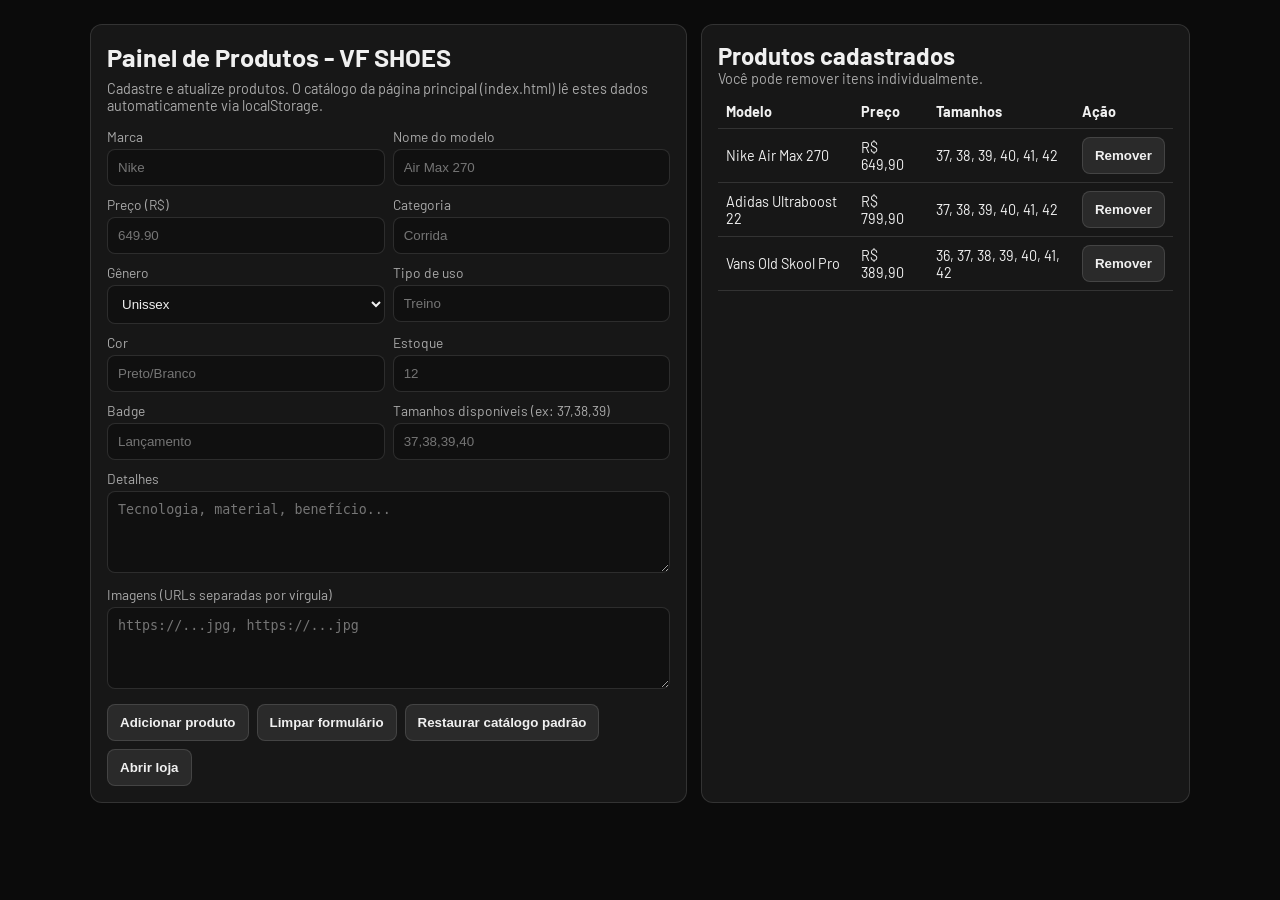
==== admin.html @ 76a2b815 "Split VF Shoes into storefront and product admin pages" ====
<!DOCTYPE html>
<html lang="pt-BR">
<head>
  <meta charset="UTF-8" />
  <meta name="viewport" content="width=device-width, initial-scale=1.0" />
  <title>VF SHOES Admin | Cadastro de Produtos</title>
  <link rel="preconnect" href="https://fonts.googleapis.com">
  <link rel="preconnect" href="https://fonts.gstatic.com" crossorigin>
  <link href="https://fonts.googleapis.com/css2?family=Barlow:wght@400;500;600;700;800&display=swap" rel="stylesheet">
  <style>
    :root { --bg:#0b0b0b; --card:#171717; --line:rgba(255,255,255,.12); --txt:#f0f0f0; --muted:#a9a9a9; }
    *{margin:0;padding:0;box-sizing:border-box}
    body{font-family:'Barlow',sans-serif;background:var(--bg);color:var(--txt);padding:24px}
    .wrap{max-width:1100px;margin:auto;display:grid;grid-template-columns:1.1fr .9fr;gap:14px}
    .card{background:var(--card);border:1px solid var(--line);border-radius:12px;padding:16px}
    h1{font-size:1.6rem;margin-bottom:8px}
    .muted{color:var(--muted);font-size:.9rem}
    .grid{display:grid;grid-template-columns:1fr 1fr;gap:8px}
    label{font-size:.86rem;color:var(--muted)}
    input,textarea,select{width:100%;padding:10px;border-radius:8px;background:#101010;border:1px solid var(--line);color:var(--txt);margin-top:4px}
    textarea{min-height:82px;resize:vertical}
    .btn{border:1px solid var(--line);background:#2a2a2a;color:var(--txt);padding:10px 12px;border-radius:8px;cursor:pointer;font-weight:700}
    .actions{display:flex;gap:8px;flex-wrap:wrap;margin-top:12px}
    table{width:100%;border-collapse:collapse;margin-top:8px}
    th,td{padding:8px;border-bottom:1px solid var(--line);text-align:left;font-size:.9rem}
    @media (max-width:920px){.wrap{grid-template-columns:1fr}}
  </style>
</head>
<body>
  <div class="wrap">
    <section class="card">
      <h1>Painel de Produtos - VF SHOES</h1>
      <p class="muted">Cadastre e atualize produtos. O catálogo da página principal (index.html) lê estes dados automaticamente via localStorage.</p>

      <div class="grid" style="margin-top:12px">
        <div><label>Marca<input id="brand" placeholder="Nike"></label></div>
        <div><label>Nome do modelo<input id="name" placeholder="Air Max 270"></label></div>
        <div><label>Preço (R$)<input id="price" type="number" step="0.01" placeholder="649.90"></label></div>
        <div><label>Categoria<input id="category" placeholder="Corrida"></label></div>
        <div><label>Gênero<select id="gender"><option>Unissex</option><option>Masculino</option><option>Feminino</option></select></label></div>
        <div><label>Tipo de uso<input id="use" placeholder="Treino"></label></div>
        <div><label>Cor<input id="color" placeholder="Preto/Branco"></label></div>
        <div><label>Estoque<input id="stock" type="number" placeholder="12"></label></div>
        <div><label>Badge<input id="badge" placeholder="Lançamento"></label></div>
        <div><label>Tamanhos disponíveis (ex: 37,38,39)<input id="sizes" placeholder="37,38,39,40"></label></div>
      </div>

      <div style="margin-top:8px">
        <label>Detalhes<textarea id="details" placeholder="Tecnologia, material, benefício..."></textarea></label>
      </div>
      <div style="margin-top:8px">
        <label>Imagens (URLs separadas por vírgula)<textarea id="images" placeholder="https://...jpg, https://...jpg"></textarea></label>
      </div>

      <div class="actions">
        <button class="btn" onclick="addProduct()">Adicionar produto</button>
        <button class="btn" onclick="clearForm()">Limpar formulário</button>
        <button class="btn" onclick="resetDefaults()">Restaurar catálogo padrão</button>
        <button class="btn" onclick="goStore()">Abrir loja</button>
      </div>
    </section>

    <section class="card">
      <h2>Produtos cadastrados</h2>
      <p class="muted">Você pode remover itens individualmente.</p>
      <table>
        <thead><tr><th>Modelo</th><th>Preço</th><th>Tamanhos</th><th>Ação</th></tr></thead>
        <tbody id="rows"></tbody>
      </table>
    </section>
  </div>

  <script>
    const DEFAULT_PRODUCTS = [
      { id: 1, brand:'Nike', name:'Air Max 270', price:649.9, category:'Corrida', gender:'Unissex', use:'Treino', color:'Preto/Branco', stock:12, badge:'Em Alta', details:'Amortecimento Air Max e estilo urbano.', sizes:[37,38,39,40,41,42], images:['https://images.unsplash.com/photo-1542291026-7eec264c27ff?q=80&w=1200&auto=format&fit=crop','https://images.unsplash.com/photo-1600185365483-26d7a4cc7519?q=80&w=1200&auto=format&fit=crop','https://images.unsplash.com/photo-1605348532760-6753d2c43329?q=80&w=1200&auto=format&fit=crop'] },
      { id: 2, brand:'Adidas', name:'Ultraboost 22', price:799.9, category:'Corrida', gender:'Feminino', use:'Competição', color:'Branco', stock:7, badge:'Lançamento', details:'Resposta de energia e conforto premium.', sizes:[37,38,39,40,41,42], images:['https://images.unsplash.com/photo-1597248881519-db089d3744a5?q=80&w=1200&auto=format&fit=crop','https://images.unsplash.com/photo-1525966222134-fcfa99b8ae77?q=80&w=1200&auto=format&fit=crop','https://images.unsplash.com/photo-1600180758895-9e8ef6a2dbe4?q=80&w=1200&auto=format&fit=crop'] },
      { id: 3, brand:'Vans', name:'Old Skool Pro', price:389.9, category:'Skate', gender:'Unissex', use:'Skate', color:'Preto', stock:11, badge:'Clássico', details:'Durável para skate e versátil para o dia a dia.', sizes:[36,37,38,39,40,41,42], images:['https://images.unsplash.com/photo-1560769629-975ec94e6a86?q=80&w=1200&auto=format&fit=crop','https://images.unsplash.com/photo-1584735175097-719d848f8449?q=80&w=1200&auto=format&fit=crop','https://images.unsplash.com/photo-1575537302964-96cd47c06b1b?q=80&w=1200&auto=format&fit=crop'] }
    ];

    let products = JSON.parse(localStorage.getItem('vf_products_custom') || 'null') || [...DEFAULT_PRODUCTS];
    const byId = (id) => document.getElementById(id);
    const money = (v) => `R$ ${Number(v).toFixed(2).replace('.', ',')}`;

    function persist() {
      localStorage.setItem('vf_products_custom', JSON.stringify(products));
      renderRows();
    }

    function renderRows() {
      byId('rows').innerHTML = products.map((p) => `
        <tr>
          <td>${p.brand} ${p.name}</td>
          <td>${money(p.price)}</td>
          <td>${(p.sizes || []).join(', ')}</td>
          <td><button class="btn" onclick="removeProduct(${p.id})">Remover</button></td>
        </tr>
      `).join('');
    }

    function getVal(id) { return byId(id).value.trim(); }

    function addProduct() {
      const brand = getVal('brand');
      const name = getVal('name');
      const price = Number(getVal('price'));
      const category = getVal('category');
      const gender = getVal('gender');
      const use = getVal('use');
      const color = getVal('color');
      const stock = Number(getVal('stock') || 0);
      const badge = getVal('badge') || 'Novo';
      const details = getVal('details');
      const sizes = getVal('sizes').split(',').map((n) => Number(n.trim())).filter(Boolean);
      const images = getVal('images').split(',').map((u) => u.trim()).filter(Boolean);

      if (!brand || !name || !price || !category || !sizes.length || !images.length) {
        alert('Preencha pelo menos: marca, nome, preço, categoria, tamanhos e imagens.');
        return;
      }

      const id = products.length ? Math.max(...products.map((p) => p.id)) + 1 : 1;
      products.push({ id, brand, name, price, category, gender, use, color, stock, badge, details, sizes, images });
      persist();
      clearForm();
      alert('Produto adicionado! Abra a loja para conferir.');
    }

    function removeProduct(id) {
      products = products.filter((p) => p.id !== id);
      persist();
    }

    function clearForm() {
      ['brand','name','price','category','use','color','stock','badge','sizes','details','images'].forEach((id) => byId(id).value = '');
      byId('gender').value = 'Unissex';
    }

    function resetDefaults() {
      if (!confirm('Restaurar catálogo padrão?')) return;
      products = [...DEFAULT_PRODUCTS];
      persist();
    }

    function goStore() { location.href = 'index.html'; }

    renderRows();
  </script>
</body>
</html>
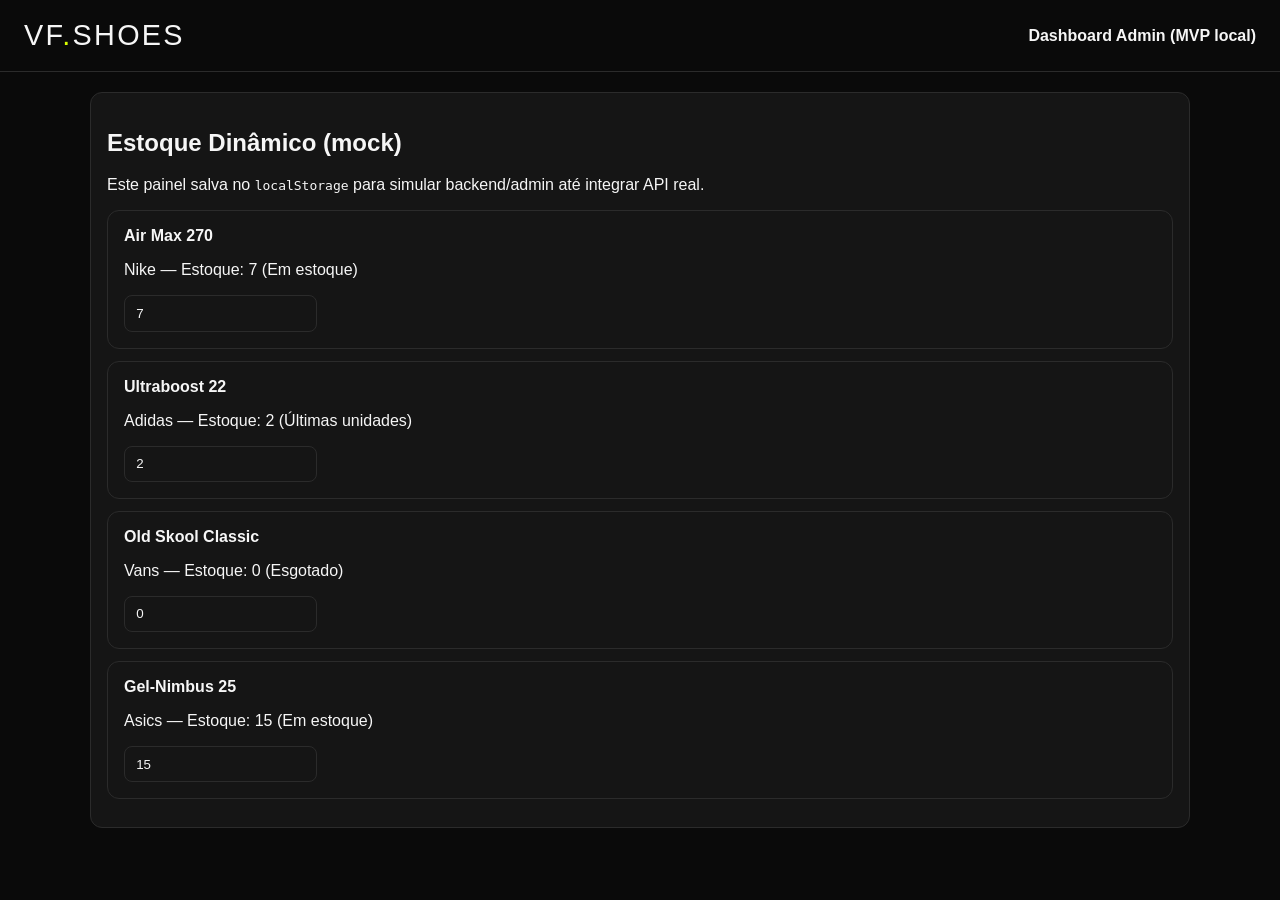
==== commit 9117c544: "Implement split frontend with advanced catalog UX and PDP" ====
--- a/admin.html
+++ b/admin.html
@@ -1,149 +1,25 @@
-<!DOCTYPE html>
-<html lang="pt-BR">
+<!doctype html>
+<html lang="pt-BR" data-theme="dark">
 <head>
   <meta charset="UTF-8" />
   <meta name="viewport" content="width=device-width, initial-scale=1.0" />
-  <title>VF SHOES Admin | Cadastro de Produtos</title>
-  <link rel="preconnect" href="https://fonts.googleapis.com">
-  <link rel="preconnect" href="https://fonts.gstatic.com" crossorigin>
-  <link href="https://fonts.googleapis.com/css2?family=Barlow:wght@400;500;600;700;800&display=swap" rel="stylesheet">
-  <style>
-    :root { --bg:#0b0b0b; --card:#171717; --line:rgba(255,255,255,.12); --txt:#f0f0f0; --muted:#a9a9a9; }
-    *{margin:0;padding:0;box-sizing:border-box}
-    body{font-family:'Barlow',sans-serif;background:var(--bg);color:var(--txt);padding:24px}
-    .wrap{max-width:1100px;margin:auto;display:grid;grid-template-columns:1.1fr .9fr;gap:14px}
-    .card{background:var(--card);border:1px solid var(--line);border-radius:12px;padding:16px}
-    h1{font-size:1.6rem;margin-bottom:8px}
-    .muted{color:var(--muted);font-size:.9rem}
-    .grid{display:grid;grid-template-columns:1fr 1fr;gap:8px}
-    label{font-size:.86rem;color:var(--muted)}
-    input,textarea,select{width:100%;padding:10px;border-radius:8px;background:#101010;border:1px solid var(--line);color:var(--txt);margin-top:4px}
-    textarea{min-height:82px;resize:vertical}
-    .btn{border:1px solid var(--line);background:#2a2a2a;color:var(--txt);padding:10px 12px;border-radius:8px;cursor:pointer;font-weight:700}
-    .actions{display:flex;gap:8px;flex-wrap:wrap;margin-top:12px}
-    table{width:100%;border-collapse:collapse;margin-top:8px}
-    th,td{padding:8px;border-bottom:1px solid var(--line);text-align:left;font-size:.9rem}
-    @media (max-width:920px){.wrap{grid-template-columns:1fr}}
-  </style>
+  <title>VF SHOES — Admin (MVP)</title>
+  <link rel="stylesheet" href="css/styles.css" />
 </head>
 <body>
-  <div class="wrap">
+  <header class="header">
+    <a class="logo" href="index.html">VF<span>.</span>SHOES</a>
+    <h1 style="font-size:1rem">Dashboard Admin (MVP local)</h1>
+  </header>
+
+  <main class="container">
     <section class="card">
-      <h1>Painel de Produtos - VF SHOES</h1>
-      <p class="muted">Cadastre e atualize produtos. O catálogo da página principal (index.html) lê estes dados automaticamente via localStorage.</p>
+      <h2>Estoque Dinâmico (mock)</h2>
+      <p>Este painel salva no <code>localStorage</code> para simular backend/admin até integrar API real.</p>
+      <div id="admin-products"></div>
+    </section>
+  </main>
 
-      <div class="grid" style="margin-top:12px">
-        <div><label>Marca<input id="brand" placeholder="Nike"></label></div>
-        <div><label>Nome do modelo<input id="name" placeholder="Air Max 270"></label></div>
-        <div><label>Preço (R$)<input id="price" type="number" step="0.01" placeholder="649.90"></label></div>
-        <div><label>Categoria<input id="category" placeholder="Corrida"></label></div>
-        <div><label>Gênero<select id="gender"><option>Unissex</option><option>Masculino</option><option>Feminino</option></select></label></div>
-        <div><label>Tipo de uso<input id="use" placeholder="Treino"></label></div>
-        <div><label>Cor<input id="color" placeholder="Preto/Branco"></label></div>
-        <div><label>Estoque<input id="stock" type="number" placeholder="12"></label></div>
-        <div><label>Badge<input id="badge" placeholder="Lançamento"></label></div>
-        <div><label>Tamanhos disponíveis (ex: 37,38,39)<input id="sizes" placeholder="37,38,39,40"></label></div>
-      </div>
-
-      <div style="margin-top:8px">
-        <label>Detalhes<textarea id="details" placeholder="Tecnologia, material, benefício..."></textarea></label>
-      </div>
-      <div style="margin-top:8px">
-        <label>Imagens (URLs separadas por vírgula)<textarea id="images" placeholder="https://...jpg, https://...jpg"></textarea></label>
-      </div>
-
-      <div class="actions">
-        <button class="btn" onclick="addProduct()">Adicionar produto</button>
-        <button class="btn" onclick="clearForm()">Limpar formulário</button>
-        <button class="btn" onclick="resetDefaults()">Restaurar catálogo padrão</button>
-        <button class="btn" onclick="goStore()">Abrir loja</button>
-      </div>
-    </section>
-
-    <section class="card">
-      <h2>Produtos cadastrados</h2>
-      <p class="muted">Você pode remover itens individualmente.</p>
-      <table>
-        <thead><tr><th>Modelo</th><th>Preço</th><th>Tamanhos</th><th>Ação</th></tr></thead>
-        <tbody id="rows"></tbody>
-      </table>
-    </section>
-  </div>
-
-  <script>
-    const DEFAULT_PRODUCTS = [
-      { id: 1, brand:'Nike', name:'Air Max 270', price:649.9, category:'Corrida', gender:'Unissex', use:'Treino', color:'Preto/Branco', stock:12, badge:'Em Alta', details:'Amortecimento Air Max e estilo urbano.', sizes:[37,38,39,40,41,42], images:['https://images.unsplash.com/photo-1542291026-7eec264c27ff?q=80&w=1200&auto=format&fit=crop','https://images.unsplash.com/photo-1600185365483-26d7a4cc7519?q=80&w=1200&auto=format&fit=crop','https://images.unsplash.com/photo-1605348532760-6753d2c43329?q=80&w=1200&auto=format&fit=crop'] },
-      { id: 2, brand:'Adidas', name:'Ultraboost 22', price:799.9, category:'Corrida', gender:'Feminino', use:'Competição', color:'Branco', stock:7, badge:'Lançamento', details:'Resposta de energia e conforto premium.', sizes:[37,38,39,40,41,42], images:['https://images.unsplash.com/photo-1597248881519-db089d3744a5?q=80&w=1200&auto=format&fit=crop','https://images.unsplash.com/photo-1525966222134-fcfa99b8ae77?q=80&w=1200&auto=format&fit=crop','https://images.unsplash.com/photo-1600180758895-9e8ef6a2dbe4?q=80&w=1200&auto=format&fit=crop'] },
-      { id: 3, brand:'Vans', name:'Old Skool Pro', price:389.9, category:'Skate', gender:'Unissex', use:'Skate', color:'Preto', stock:11, badge:'Clássico', details:'Durável para skate e versátil para o dia a dia.', sizes:[36,37,38,39,40,41,42], images:['https://images.unsplash.com/photo-1560769629-975ec94e6a86?q=80&w=1200&auto=format&fit=crop','https://images.unsplash.com/photo-1584735175097-719d848f8449?q=80&w=1200&auto=format&fit=crop','https://images.unsplash.com/photo-1575537302964-96cd47c06b1b?q=80&w=1200&auto=format&fit=crop'] }
-    ];
-
-    let products = JSON.parse(localStorage.getItem('vf_products_custom') || 'null') || [...DEFAULT_PRODUCTS];
-    const byId = (id) => document.getElementById(id);
-    const money = (v) => `R$ ${Number(v).toFixed(2).replace('.', ',')}`;
-
-    function persist() {
-      localStorage.setItem('vf_products_custom', JSON.stringify(products));
-      renderRows();
-    }
-
-    function renderRows() {
-      byId('rows').innerHTML = products.map((p) => `
-        <tr>
-          <td>${p.brand} ${p.name}</td>
-          <td>${money(p.price)}</td>
-          <td>${(p.sizes || []).join(', ')}</td>
-          <td><button class="btn" onclick="removeProduct(${p.id})">Remover</button></td>
-        </tr>
-      `).join('');
-    }
-
-    function getVal(id) { return byId(id).value.trim(); }
-
-    function addProduct() {
-      const brand = getVal('brand');
-      const name = getVal('name');
-      const price = Number(getVal('price'));
-      const category = getVal('category');
-      const gender = getVal('gender');
-      const use = getVal('use');
-      const color = getVal('color');
-      const stock = Number(getVal('stock') || 0);
-      const badge = getVal('badge') || 'Novo';
-      const details = getVal('details');
-      const sizes = getVal('sizes').split(',').map((n) => Number(n.trim())).filter(Boolean);
-      const images = getVal('images').split(',').map((u) => u.trim()).filter(Boolean);
-
-      if (!brand || !name || !price || !category || !sizes.length || !images.length) {
-        alert('Preencha pelo menos: marca, nome, preço, categoria, tamanhos e imagens.');
-        return;
-      }
-
-      const id = products.length ? Math.max(...products.map((p) => p.id)) + 1 : 1;
-      products.push({ id, brand, name, price, category, gender, use, color, stock, badge, details, sizes, images });
-      persist();
-      clearForm();
-      alert('Produto adicionado! Abra a loja para conferir.');
-    }
-
-    function removeProduct(id) {
-      products = products.filter((p) => p.id !== id);
-      persist();
-    }
-
-    function clearForm() {
-      ['brand','name','price','category','use','color','stock','badge','sizes','details','images'].forEach((id) => byId(id).value = '');
-      byId('gender').value = 'Unissex';
-    }
-
-    function resetDefaults() {
-      if (!confirm('Restaurar catálogo padrão?')) return;
-      products = [...DEFAULT_PRODUCTS];
-      persist();
-    }
-
-    function goStore() { location.href = 'index.html'; }
-
-    renderRows();
-  </script>
+  <script type="module" src="js/admin.js"></script>
 </body>
 </html>
--- a/css/styles.css
+++ b/css/styles.css
@@ -0,0 +1,171 @@
+:root {
+  --bg: #0a0a0a;
+  --panel: #151515;
+  --text: #f6f6f6;
+  --muted: #a6a6a6;
+  --accent: #d9ff00;
+  --border: #2b2b2b;
+}
+
+html[data-theme='light'] {
+  --bg: #f8f7f4;
+  --panel: #ffffff;
+  --text: #101010;
+  --muted: #666;
+  --accent: #3158ff;
+  --border: #ddd;
+}
+
+* { box-sizing: border-box; }
+body {
+  margin: 0;
+  font-family: 'DM Sans', sans-serif;
+  background: var(--bg);
+  color: var(--text);
+}
+
+.header {
+  position: sticky;
+  top: 0;
+  z-index: 10;
+  display: flex;
+  justify-content: space-between;
+  align-items: center;
+  padding: 1rem 1.5rem;
+  background: color-mix(in oklab, var(--bg), transparent 10%);
+  border-bottom: 1px solid var(--border);
+}
+
+.logo {
+  text-decoration: none;
+  color: var(--text);
+  font-family: 'Bebas Neue', sans-serif;
+  font-size: 1.8rem;
+  letter-spacing: .08em;
+}
+.logo span { color: var(--accent); }
+
+.container {
+  width: min(1100px, 92%);
+  margin: 1.2rem auto 4rem;
+}
+
+.card {
+  background: var(--panel);
+  border: 1px solid var(--border);
+  border-radius: 12px;
+  padding: 1rem;
+  margin-bottom: 1rem;
+}
+
+.controls-grid {
+  grid-template-columns: repeat(auto-fit, minmax(180px, 1fr));
+}
+.grid { display: grid; gap: .9rem; }
+label { display: flex; flex-direction: column; gap: .4rem; font-size: .9rem; }
+select, input, .btn {
+  border: 1px solid var(--border);
+  background: transparent;
+  color: var(--text);
+  padding: .6rem .7rem;
+  border-radius: 8px;
+}
+
+.btn { cursor: pointer; text-decoration: none; display: inline-block; text-align: center; }
+.btn:hover { transform: translateY(-1px); }
+.ghost { background: transparent; }
+
+.products-grid {
+  display: grid;
+  grid-template-columns: repeat(auto-fill, minmax(220px, 1fr));
+  gap: 1rem;
+}
+
+.product-card img,
+.product-main {
+  width: 100%;
+  aspect-ratio: 1/1;
+  object-fit: cover;
+  border-radius: 10px;
+}
+
+.product-card h3 { margin-bottom: .35rem; }
+.meta { color: var(--muted); font-size: .9rem; }
+.installments { color: var(--muted); font-size: .85rem; }
+.tags span {
+  font-size: .78rem;
+  background: color-mix(in oklab, var(--accent), transparent 85%);
+  border: 1px solid color-mix(in oklab, var(--accent), transparent 60%);
+  border-radius: 999px;
+  padding: .2rem .5rem;
+  margin-right: .3rem;
+}
+
+.stock {
+  display: inline-block;
+  padding: .2rem .55rem;
+  border-radius: 999px;
+  font-size: .75rem;
+  border: 1px solid;
+}
+.stock-ok { color: #36c67a; border-color: #36c67a66; }
+.stock-low { color: #f4bb4a; border-color: #f4bb4a66; }
+.stock-out { color: #ff6a6a; border-color: #ff6a6a66; }
+
+.scroll-top {
+  position: fixed;
+  right: 1rem;
+  bottom: 1rem;
+  width: 44px;
+  height: 44px;
+  border-radius: 50%;
+  border: 1px solid var(--border);
+  background: var(--panel);
+  color: var(--text);
+  opacity: 0;
+  pointer-events: none;
+  transition: .25s;
+}
+.scroll-top.visible { opacity: 1; pointer-events: auto; }
+
+.hidden { display: none !important; }
+
+.skeleton-box {
+  background: linear-gradient(90deg, #ffffff0a, #ffffff20, #ffffff0a);
+  background-size: 200% 100%;
+  animation: pulse 1.2s infinite;
+  border-radius: 8px;
+}
+.skeleton-box.image { aspect-ratio: 1/1; }
+.skeleton-box.line { height: 18px; margin-top: .8rem; }
+.skeleton-box.line.short { width: 70%; }
+@keyframes pulse { to { background-position: -200% 0; } }
+
+.micro { transition: transform .18s ease, box-shadow .18s ease; }
+.micro:hover {
+  transform: translateY(-4px);
+  box-shadow: 0 16px 28px #00000030;
+}
+
+.product-layout {
+  display: grid;
+  gap: 1rem;
+  grid-template-columns: 1.1fr .9fr;
+}
+.thumbs { display: flex; gap: .5rem; margin-top: .5rem; }
+.thumb { width: 68px; height: 68px; object-fit: cover; border-radius: 8px; cursor: pointer; }
+
+.lightbox {
+  position: fixed;
+  inset: 0;
+  background: #000d;
+  display: grid;
+  place-items: center;
+  padding: 2rem;
+}
+.lightbox img { max-width: min(1000px, 96vw); max-height: 86vh; object-fit: contain; }
+.lightbox .btn { position: fixed; top: 1rem; right: 1rem; background: #111; }
+
+@media (max-width: 860px) {
+  .product-layout { grid-template-columns: 1fr; }
+}
